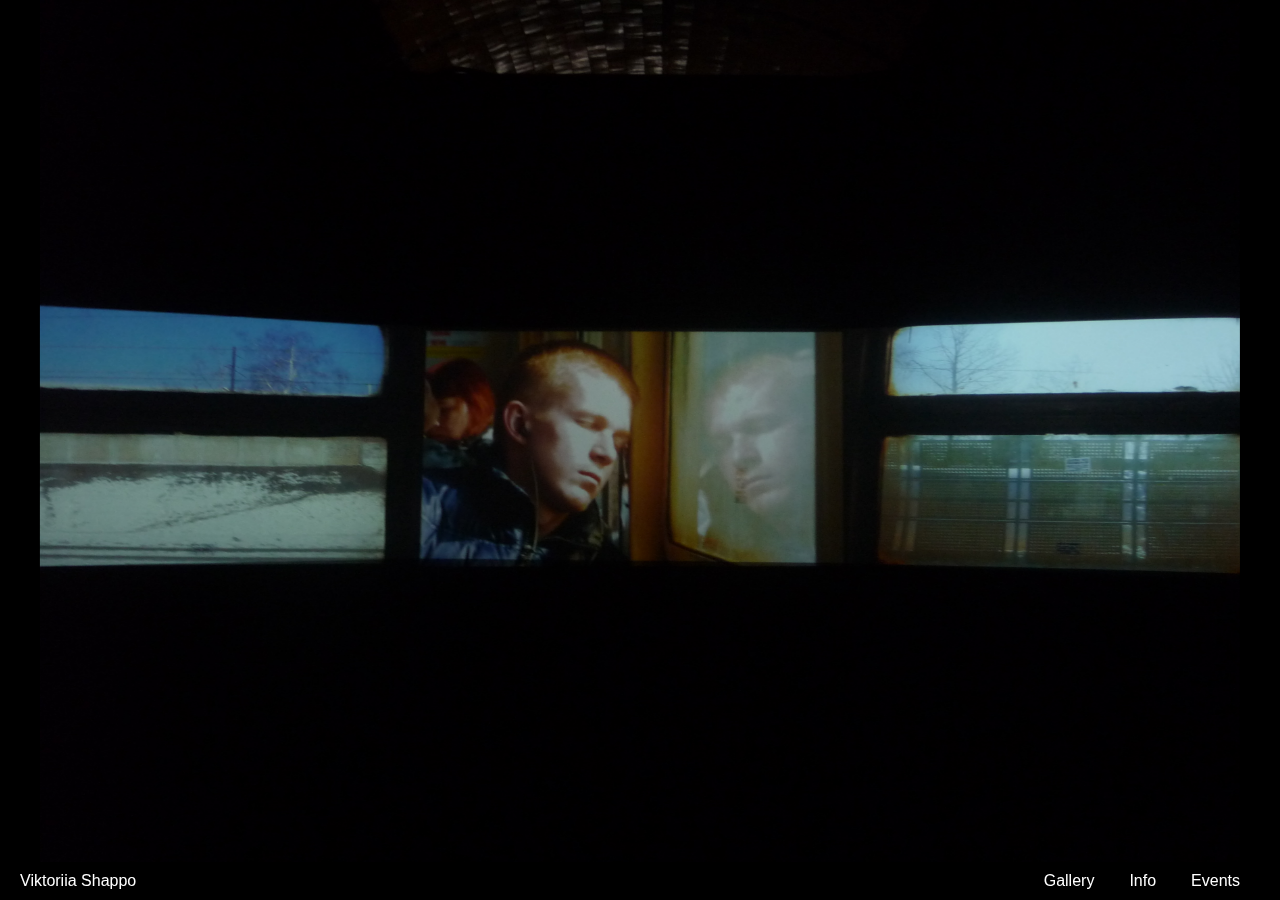
==== index.html @ dbfe4910 "initial commit" ====
<!DOCTYPE html>
<html lang="en">
<head>
    <meta charset="UTF-8">
    <meta name="viewport" content="width=device-width, initial-scale=1.0">
    <title>Image Gallery</title>
    <link rel="stylesheet" href="style.css">
</head>
<body>

<div id="gallery">
    <div id="prev" class="nav-button">&lt;</div>
    <div id="next" class="nav-button">&gt;</div>
    <!-- Add your images here -->
    <img src="images\1.jpg" alt="Image 1"  class="gallery-img">
    <img src="images\2.jpg" alt="Image 2" class="gallery-img" style="display:none;">
    <img src="images\3.jpg" alt="Image 3" class="gallery-img" style="display:none;">
    <img src="images\4.jpg" alt="Image 4" class="gallery-img" style="display:none;">
    <img src="images\5.jpg" alt="Image 5" class="gallery-img" style="display:none;">
    <img src="images\6.jpg" alt="Image 6" class="gallery-img" style="display:none;">
    <img src="images\7.jpg" alt="Image 7" class="gallery-img" style="display:none;">
    <img src="images\8.jpg" alt="Image 8" class="gallery-img" style="display:none;">
    <img src="images\9.jpg" alt="Image 9" class="gallery-img" style="display:none;">
    <img src="images\10.jpg" alt="Image 10" class="gallery-img" style="display:none;">
    <img src="images\11.jpg" alt="Image 11" class="gallery-img" style="display:none;">
    <img src="images\12.jpg" alt="Image 12" class="gallery-img" style="display:none;">
    <img src="images\13.jpg" alt="Image 13" class="gallery-img" style="display:none;">
    <img src="images\14.jpg" alt="Image 14" class="gallery-img" style="display:none;">
    <img src="images\15.jpg" alt="Image 15" class="gallery-img" style="display:none;">
    <img src="images\16.jpg" alt="Image 16" class="gallery-img" style="display:none;">
    <img src="images\17.jpg" alt="Image 17" class="gallery-img" style="display:none;">
    <img src="images\18.jpg" alt="Image 18" class="gallery-img" style="display:none;">
    <img src="images\19.jpg" alt="Image 19" class="gallery-img" style="display:none;">
    <img src="images\20.jpg" alt="Image 20" class="gallery-img" style="display:none;">
    <img src="images\21.jpg" alt="Image 21" class="gallery-img" style="display:none;">
    <img src="images\22.jpg" alt="Image 22" class="gallery-img" style="display:none;">
    <img src="images\23.jpg" alt="Image 23" class="gallery-img" style="display:none;">
    <!-- Add as many images as you like -->
</div>

<!-- <div id="contact-card">
    <h2>Contact Me</h2>
    <p>Name: Your Name</p>
    <p>Email: your.email@example.com</p>
    <p>Phone: XXX-XXX-XXXX</p>
</div> -->

<div id="bottom-menu">
    <div id="menu-name">Viktoriia Shappo</div>
    <div id="menu-links">
        <a href="index.html">Gallery</a>
        <a href="info.html">Info</a>
        <a href="events.html">Events</a> <!-- Ensure this link is present and correct -->
        <!-- Add more links as needed -->
    </div>
</div>

<script src="script.js"></script>
</body>
</html>
---- style.css ----
body, html {
    margin: 0;
    padding: 0;
    width: 100%;
    height: 100%;
    background-color: black;
    overflow-x: hidden;
    font-family: Arial, Helvetica, sans-serif;  
}

#gallery {
    display: flex;
    flex-wrap: wrap;
    width: 100%;
    height: 100%;
    position: fixed;
    top: 0;
    left: 0;
}


.gallery-img {
    width: 100vw; /* Viewport width: make image try to fill the width of the viewport */
    height: 100vh; /* Viewport height: make image try to fill the height of the viewport */
    object-fit: contain; /* Scale the image to maintain its aspect ratio while fitting within the frame */
    position: fixed; /* Use fixed position to ensure the image is always centered */
    top: 0;
    left: 0;
    right: 0;
    bottom: 0;
    margin: auto; /* Center the image */
    display: block;
}

#contact-card {
    position: fixed;
    bottom: 10px;
    right: 10px;
    background-color: rgba(234, 234, 234, 0.7);
    color: black;
    padding: 20px;
    border-radius: 10px;
    transition: transform 0.5s ease;
    transform: translateY(100%);
}

#contact-card:hover {
    transform: translateY(0%);
}

h2, p {
    margin: 0;
}


.nav-button {
    position: fixed;
    top: 50%;
    transform: translateY(-50%);
    background-color: rgba(0, 0, 0, 0.5);
    color: white;
    font-size: 32px;
    padding: 10px;
    cursor: pointer;
    user-select: none;
    z-index: 10;
    opacity: 0.0; /* Make buttons semi-transparent by default */
    transition: opacity 0.3s ease, transform 0.3s ease;

}

.nav-button.active {
    opacity: 1; /* Fully opaque when active/hovered */
}


#prev { left: 10px; }
#next { right: 10px; }

.gallery-img {
    width: 100%;
    height: 100%;
    position: absolute;
    top: 0;
    left: 0;
}


#bottom-menu {
    position: fixed;
    bottom: 0;
    left: 0;
    right: 0;
    width: 100%;
    background-color: rgba(0, 0, 0, 0.8);
    color: white;
    display: flex;
    justify-content: space-between;
    align-items: center;
    padding: 10px 20px;
}

#menu-name {
    color: white;
    text-decoration: none;
    /* Ensure any additional styling for #menu-name here */
}

#menu-links {
    padding-left: 20px;
    padding-right: 40px;
    display: flex;
    align-items: center;
    margin-left: auto; /* This pushes the links to the right */
}

#menu-links a {
    padding-right: 20px;
    color: white;
    text-decoration: none;
    margin-left: 15px; /* Adjust spacing between links */
}

.page-layout {
    display: flex;
    justify-content: space-between;
    align-items: stretch; /* Align items to stretch to container height */
    height: calc(100vh - 60px); /* Full height minus bottom menu height */
    margin-bottom: 60px; /* Space for bottom menu */
}

.content {
    flex-basis: 50%; /* Adjust the width as necessary */
    padding: 20px;
    color: white;
    overflow-y: auto; /* Adds scroll to content if it exceeds the viewport height */
}

.content-image {
    flex-basis: 50%; /* Adjust the width as necessary */
}

.content-image img {
    height: 100%;
    width: auto;
    object-fit: cover; /* Cover the height of the viewport without distorting the image */
}

@media screen and (max-aspect-ratio: 1.1/1) {
    .content {
        flex-basis: 100%;
        padding: 20px;
    }

    .content-image {
        display: none;
    }
}

.event {
    color: white;
    margin-bottom: 20px;
    padding: 10px;
    background-color: #1d1d1d; /* Light background for contrast */
    border-radius: 5px;
}

.event h2 {
    margin-top: 0;
}

.event p {
    margin-bottom: 10px;
}
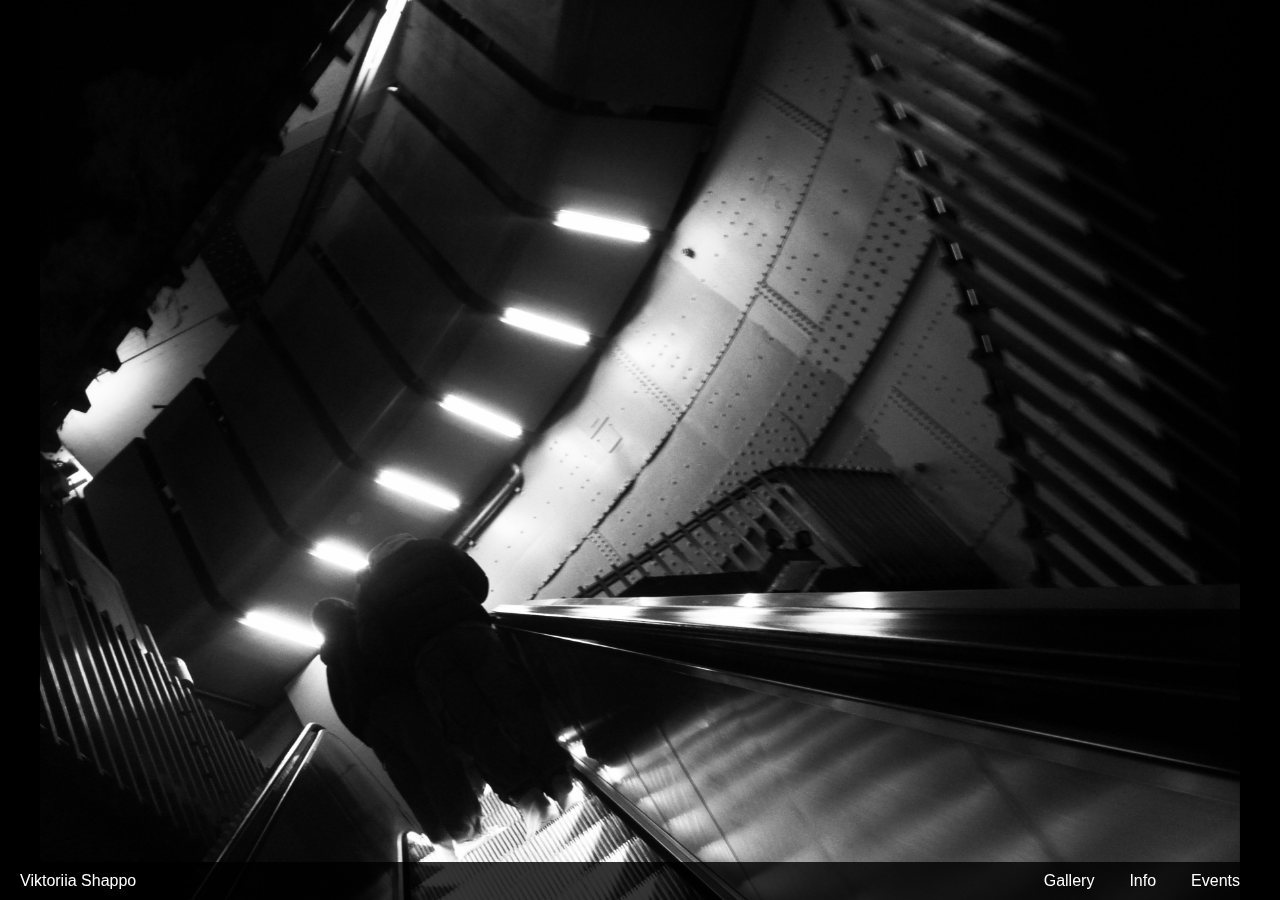
==== commit a501c9f4: "change backslashes to slashes and change 1st image" ====
--- a/index.html
+++ b/index.html
@@ -12,29 +12,29 @@
     <div id="prev" class="nav-button">&lt;</div>
     <div id="next" class="nav-button">&gt;</div>
     <!-- Add your images here -->
-    <img src="images\1.jpg" alt="Image 1"  class="gallery-img">
-    <img src="images\2.jpg" alt="Image 2" class="gallery-img" style="display:none;">
-    <img src="images\3.jpg" alt="Image 3" class="gallery-img" style="display:none;">
-    <img src="images\4.jpg" alt="Image 4" class="gallery-img" style="display:none;">
-    <img src="images\5.jpg" alt="Image 5" class="gallery-img" style="display:none;">
-    <img src="images\6.jpg" alt="Image 6" class="gallery-img" style="display:none;">
-    <img src="images\7.jpg" alt="Image 7" class="gallery-img" style="display:none;">
-    <img src="images\8.jpg" alt="Image 8" class="gallery-img" style="display:none;">
-    <img src="images\9.jpg" alt="Image 9" class="gallery-img" style="display:none;">
-    <img src="images\10.jpg" alt="Image 10" class="gallery-img" style="display:none;">
-    <img src="images\11.jpg" alt="Image 11" class="gallery-img" style="display:none;">
-    <img src="images\12.jpg" alt="Image 12" class="gallery-img" style="display:none;">
-    <img src="images\13.jpg" alt="Image 13" class="gallery-img" style="display:none;">
-    <img src="images\14.jpg" alt="Image 14" class="gallery-img" style="display:none;">
-    <img src="images\15.jpg" alt="Image 15" class="gallery-img" style="display:none;">
-    <img src="images\16.jpg" alt="Image 16" class="gallery-img" style="display:none;">
-    <img src="images\17.jpg" alt="Image 17" class="gallery-img" style="display:none;">
-    <img src="images\18.jpg" alt="Image 18" class="gallery-img" style="display:none;">
-    <img src="images\19.jpg" alt="Image 19" class="gallery-img" style="display:none;">
-    <img src="images\20.jpg" alt="Image 20" class="gallery-img" style="display:none;">
-    <img src="images\21.jpg" alt="Image 21" class="gallery-img" style="display:none;">
-    <img src="images\22.jpg" alt="Image 22" class="gallery-img" style="display:none;">
-    <img src="images\23.jpg" alt="Image 23" class="gallery-img" style="display:none;">
+    <img src="images/1.jpg" alt="Image 1"  class="gallery-img">
+    <img src="images/2.jpg" alt="Image 2" class="gallery-img" style="display:none;">
+    <img src="images/3.jpg" alt="Image 3" class="gallery-img" style="display:none;">
+    <img src="images/4.jpg" alt="Image 4" class="gallery-img" style="display:none;">
+    <img src="images/5.jpg" alt="Image 5" class="gallery-img" style="display:none;">
+    <img src="images/6.jpg" alt="Image 6" class="gallery-img" style="display:none;">
+    <img src="images/7.jpg" alt="Image 7" class="gallery-img" style="display:none;">
+    <img src="images/8.jpg" alt="Image 8" class="gallery-img" style="display:none;">
+    <img src="images/9.jpg" alt="Image 9" class="gallery-img" style="display:none;">
+    <img src="images/10.jpg" alt="Image 10" class="gallery-img" style="display:none;">
+    <img src="images/11.jpg" alt="Image 11" class="gallery-img" style="display:none;">
+    <img src="images/12.jpg" alt="Image 12" class="gallery-img" style="display:none;">
+    <img src="images/13.jpg" alt="Image 13" class="gallery-img" style="display:none;">
+    <img src="images/14.jpg" alt="Image 14" class="gallery-img" style="display:none;">
+    <img src="images/15.jpg" alt="Image 15" class="gallery-img" style="display:none;">
+    <img src="images/16.jpg" alt="Image 16" class="gallery-img" style="display:none;">
+    <img src="images/17.jpg" alt="Image 17" class="gallery-img" style="display:none;">
+    <img src="images/18.jpg" alt="Image 18" class="gallery-img" style="display:none;">
+    <img src="images/19.jpg" alt="Image 19" class="gallery-img" style="display:none;">
+    <img src="images/20.jpg" alt="Image 20" class="gallery-img" style="display:none;">
+    <img src="images/21.jpg" alt="Image 21" class="gallery-img" style="display:none;">
+    <img src="images/22.jpg" alt="Image 22" class="gallery-img" style="display:none;">
+    <img src="images/23.jpg" alt="Image 23" class="gallery-img" style="display:none;">
     <!-- Add as many images as you like -->
 </div>
 
